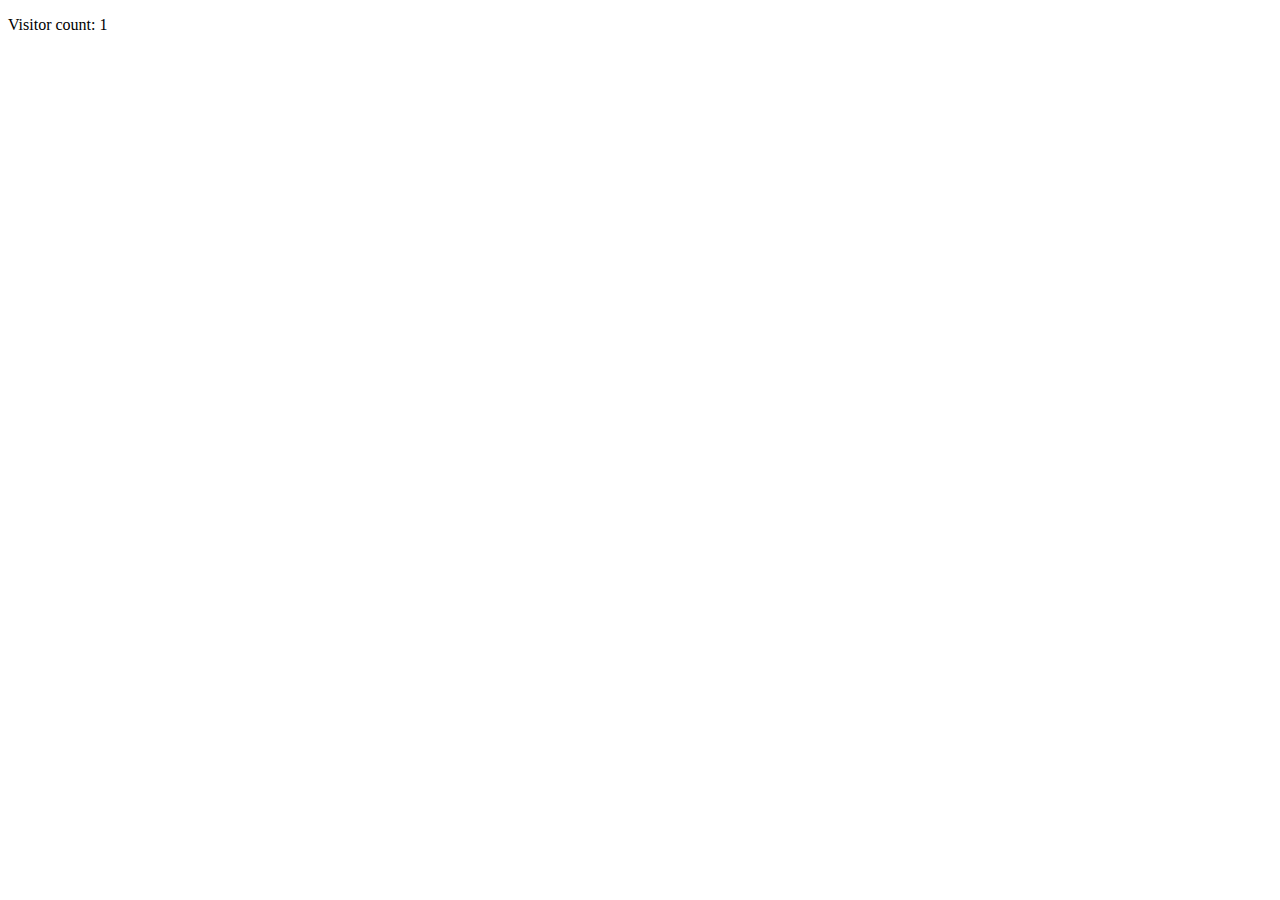
==== index.html @ c5b9b2dd "Initial commit" ====
<!DOCTYPE html>
<html lang="en" >
    <head>
        <meta charset="UTF-8">
        <meta http-equiv="X-UA-Compatible" content="IE=edge">
        <meta name="viewport" content="width=device-width, initial-scale=1.0">
        
    </head>
    <body ng-app="myApp" onload="checkCookie()">
        <div id="Welcome"></div>
        <p id="demo">Visitor count: </p>
        <div ng-view>
            
        </div>
        <div>
            <marquee behavior="" direction="" id="id"></marquee>
        </div>
        <script src="angular.js"></script>
        <script src="angular-route.js"></script>
        <script src="jquery-3.6.0.js"></script>
        <script src="date&locatiion.js"></script>
        <script src="index.js"></script>
        <script defer src="counter.js"></script>
    </body>
</html>
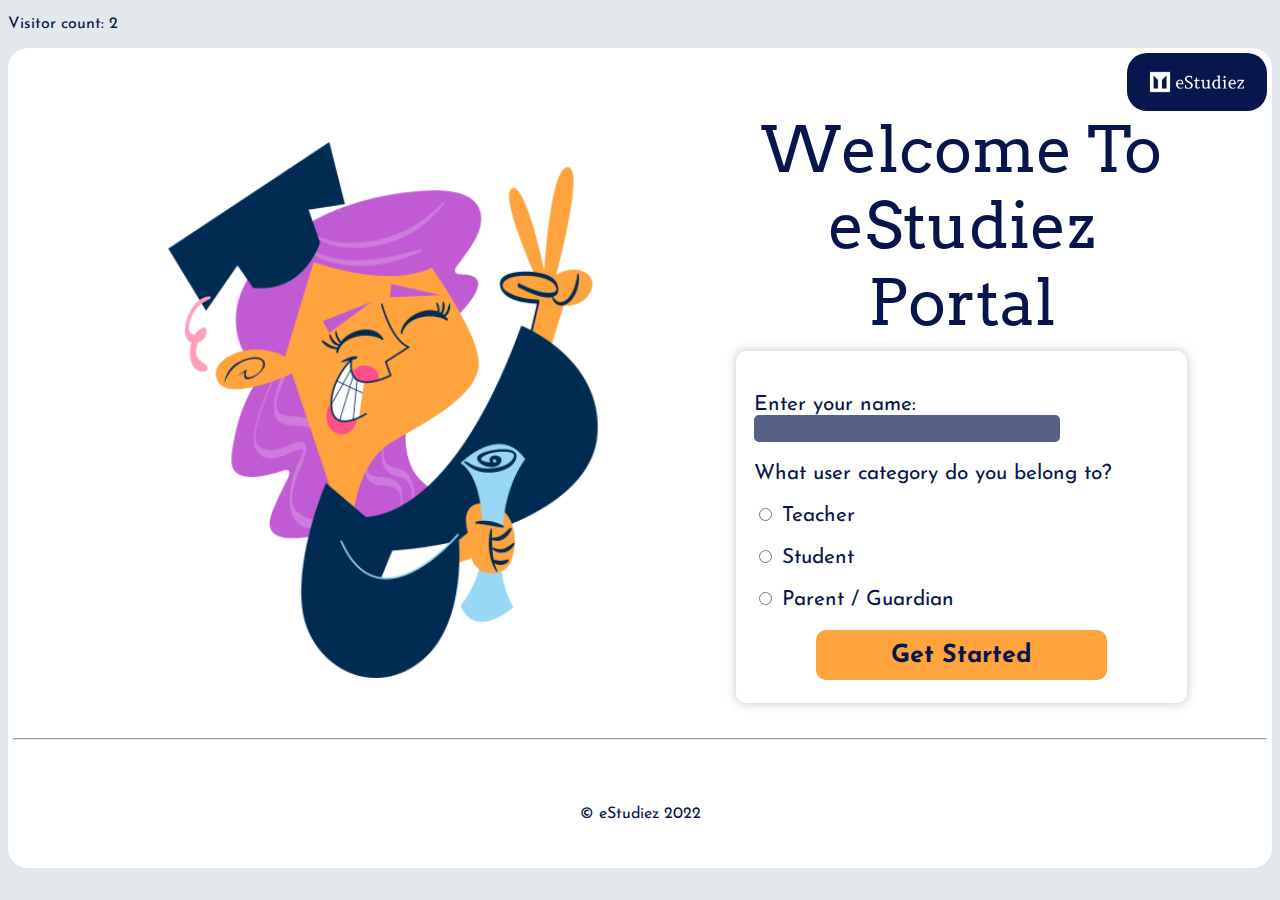
==== commit 9855c090: "Updated media queries and site page icon" ====
--- a/index.html
+++ b/index.html
@@ -4,6 +4,7 @@
         <meta charset="UTF-8">
         <meta http-equiv="X-UA-Compatible" content="IE=edge">
         <meta name="viewport" content="width=device-width, initial-scale=1.0">
+        <link rel="icon" href="./images/default2.png">
         
     </head>
     <body ng-app="myApp" onload="checkCookie()">
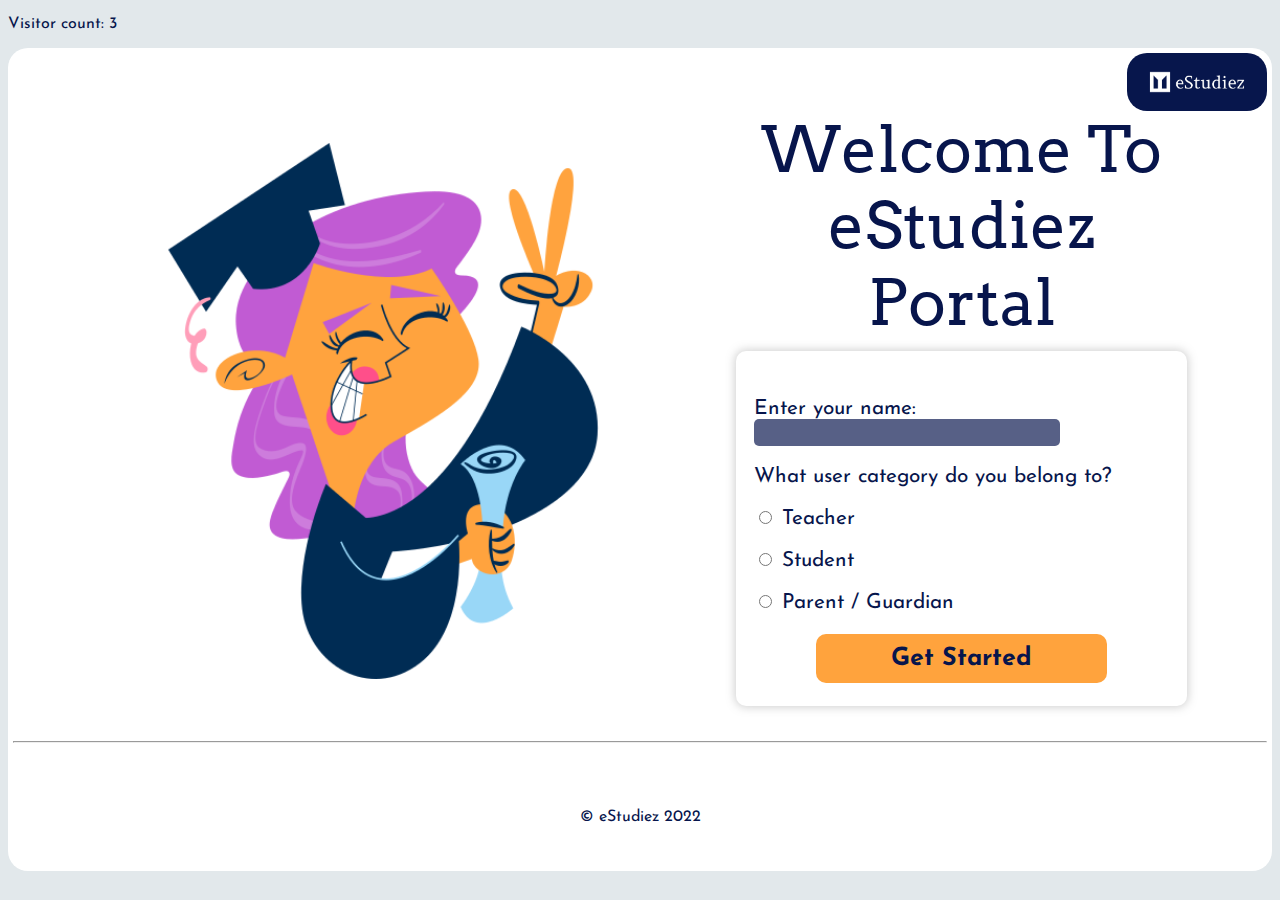
==== commit 399d353b: "Responsive Update" ====
--- a/index.html
+++ b/index.html
@@ -1,26 +1,29 @@
 <!DOCTYPE html>
-<html lang="en" >
-    <head>
-        <meta charset="UTF-8">
-        <meta http-equiv="X-UA-Compatible" content="IE=edge">
-        <meta name="viewport" content="width=device-width, initial-scale=1.0">
-        <link rel="icon" href="./images/default2.png">
-        
-    </head>
-    <body ng-app="myApp" onload="checkCookie()">
-        <div id="Welcome"></div>
-        <p id="demo">Visitor count: </p>
-        <div ng-view>
-            
-        </div>
-        <div>
-            <marquee behavior="" direction="" id="id"></marquee>
-        </div>
-        <script src="angular.js"></script>
-        <script src="angular-route.js"></script>
-        <script src="jquery-3.6.0.js"></script>
-        <script src="date&locatiion.js"></script>
-        <script src="index.js"></script>
-        <script defer src="counter.js"></script>
-    </body>
+<html lang="en">
+
+<head>
+    <meta charset="UTF-8">
+    <meta http-equiv="X-UA-Compatible" content="IE=edge">
+    <meta name="viewport" content="width=device-width, initial-scale=1.0">
+    <link rel="icon" href="./images/default2.png">
+
+</head>
+
+<body ng-app="myApp" onload="checkCookie()">
+    <div id="Welcome"></div>
+    <p id="demo">Visitor count: </p>
+    <div ng-view>
+
+    </div>
+    <div>
+        <marquee behavior="" direction="" id="id"></marquee>
+    </div>
+    <script src="angular.js"></script>
+    <script src="angular-route.js"></script>
+    <script src="jquery-3.6.0.js"></script>
+    <script src="date&locatiion.js"></script>
+    <script src="index.js"></script>
+    <script defer src="counter.js"></script>
+</body>
+
 </html>